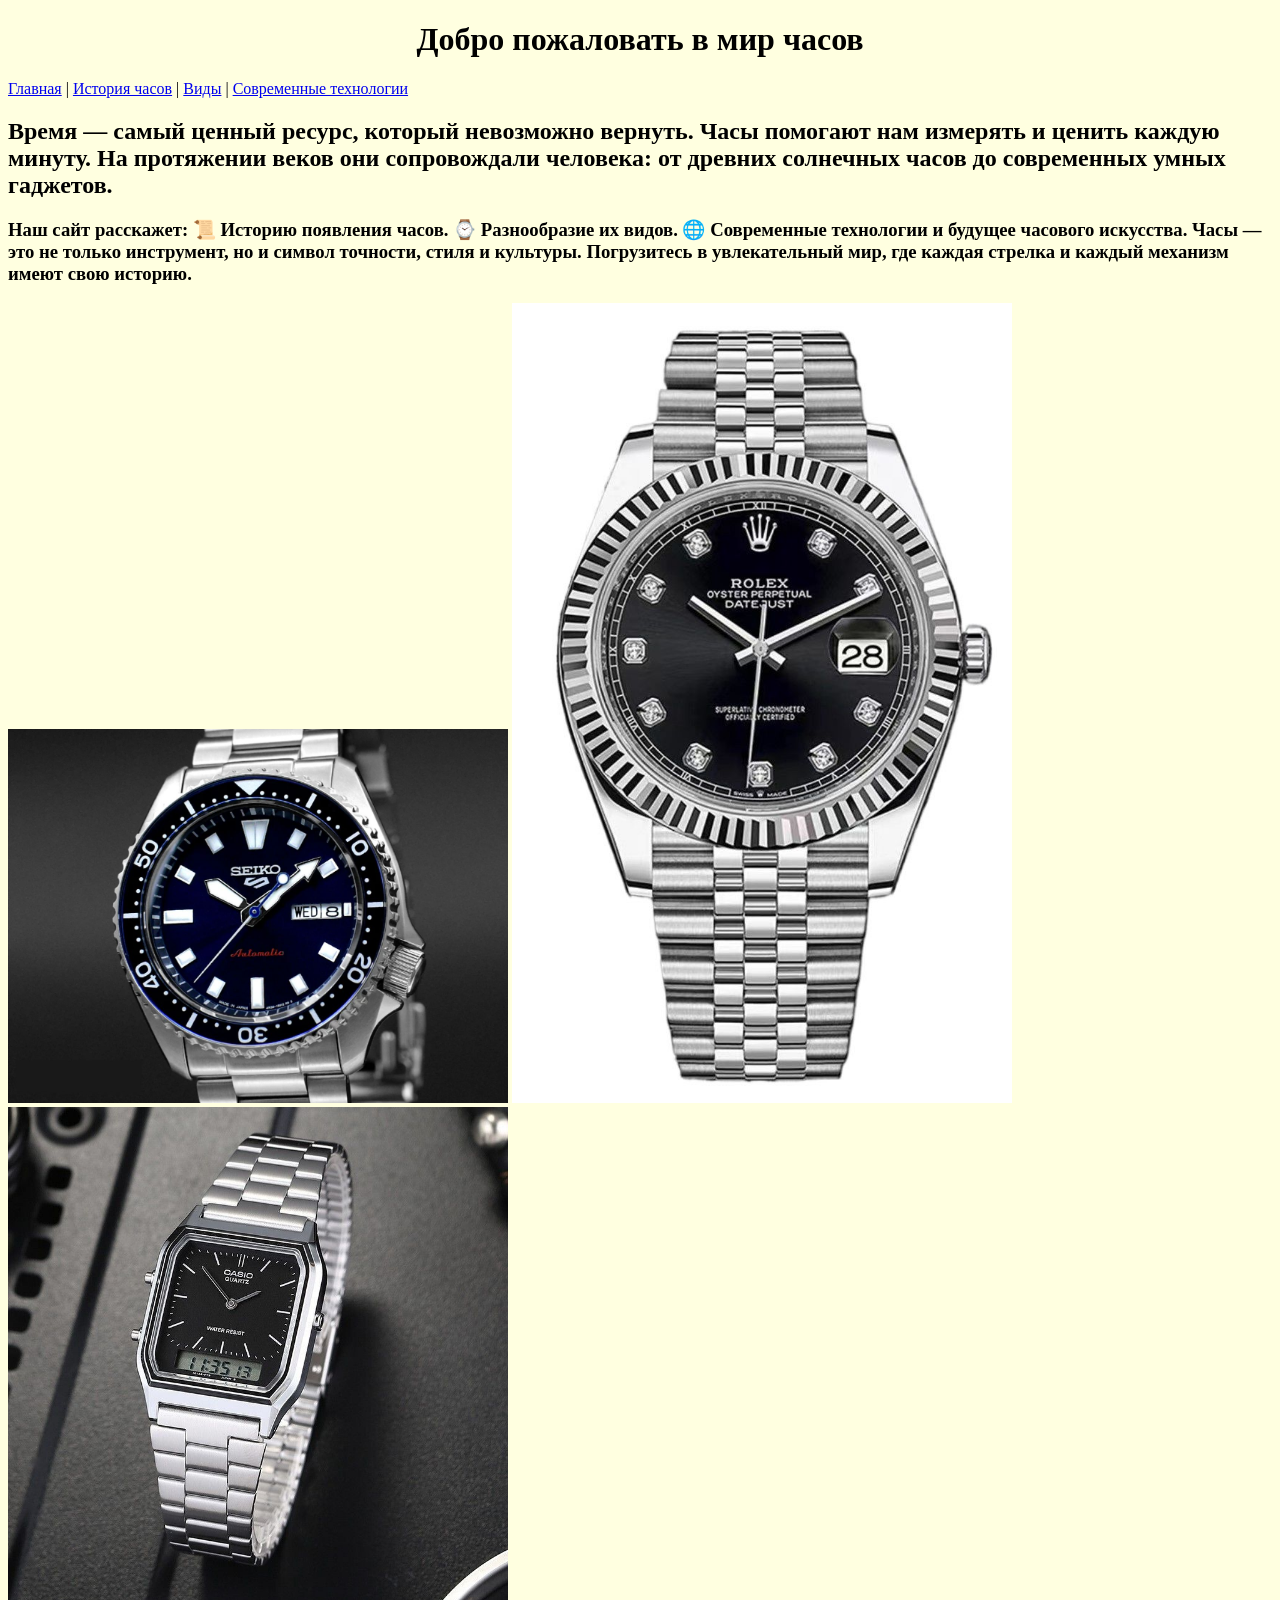
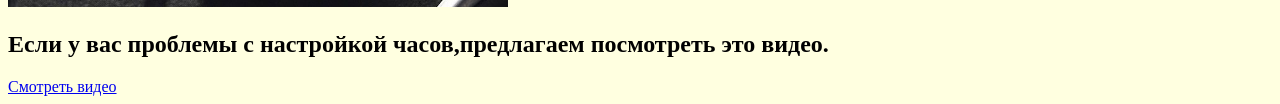
==== index.html @ 0489fb59 "Add files via upload" ====
<!DOCTYPE html>
<html>
<head>
  <title>МИР ЧАСОВ</title>
</head>
<body bgcolor="lightyellow">
  <h1 align="center">Добро пожаловать в мир часов</h1>
</body>


<p>

<a href="index.html">Главная</a> |
<a href="history.html">История часов</a> |
<a href="types.html">Виды</a> |
<a href="modern.html">Современные технологии</a></p>
<h2>Время — самый ценный ресурс, который невозможно вернуть. Часы помогают нам измерять и ценить каждую минуту.
На протяжении веков они сопровождали человека: от древних солнечных часов до современных умных гаджетов.</h2>
<h3>Наш сайт расскажет:

📜 Историю появления часов.

⌚ Разнообразие их видов.

🌐 Современные технологии и будущее часового искусства.

Часы — это не только инструмент, но и символ точности, стиля и культуры.
Погрузитесь в увлекательный мир, где каждая стрелка и каждый механизм имеют свою историю.</h3>
<img src="8242688724.jpg" alt="Картинка" width="500">
<img src="6892944487.jpg" alt="Картинка" width="500">
<img src="7306135700.jpg" alt="Картинка" width="500">



<h2>Если у вас проблемы с настройкой часов,предлагаем посмотреть это видео.</h2>
<a href="https://www.youtube.com/shorts/lGuPHiupX2g?feature=share
">Смотреть видео</a>
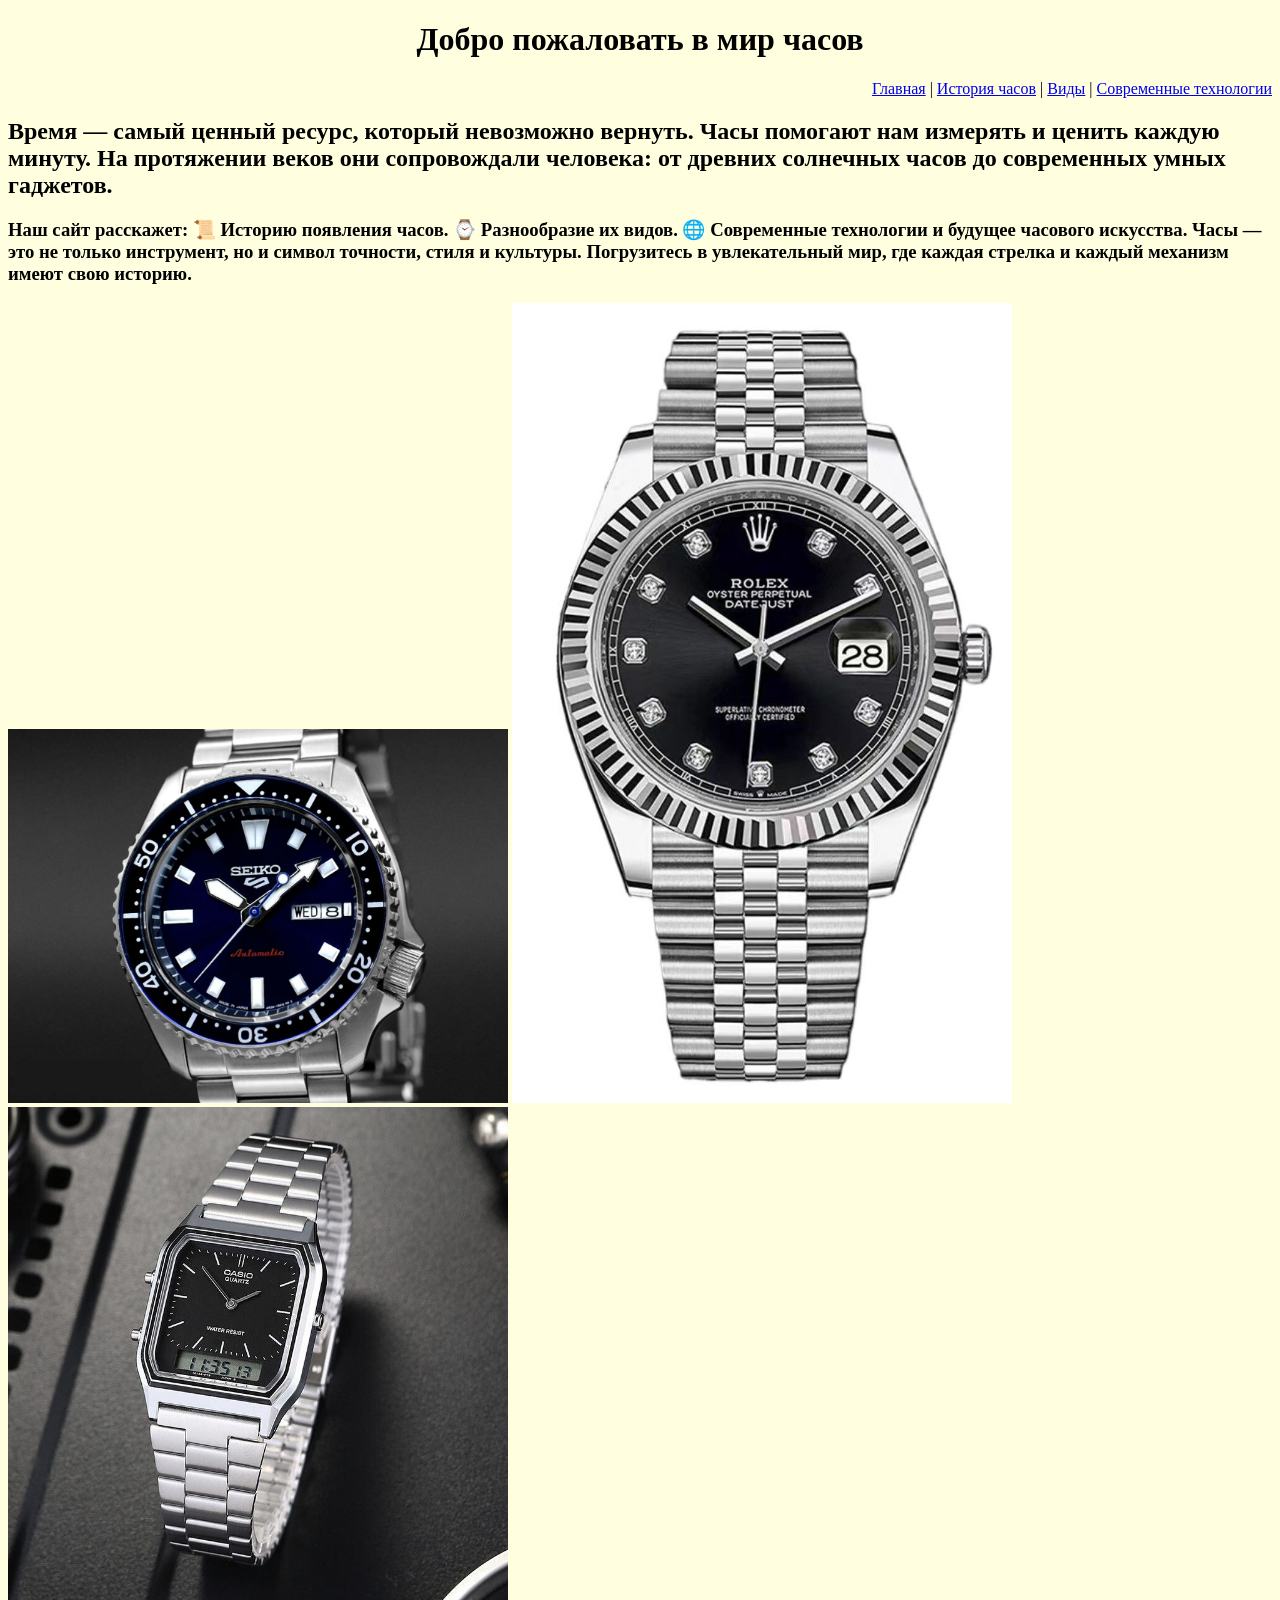
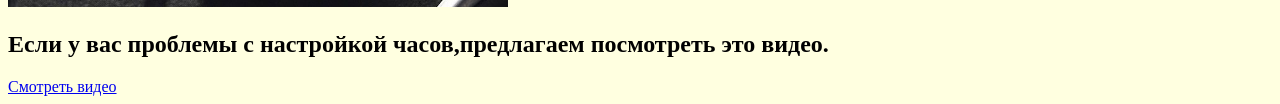
==== commit 29554272: "Update index.html" ====
--- a/index.html
+++ b/index.html
@@ -8,12 +8,13 @@
 </body>
 
 
-<p>
+<p style="text-align: right;">
 
 <a href="index.html">Главная</a> |
 <a href="history.html">История часов</a> |
 <a href="types.html">Виды</a> |
-<a href="modern.html">Современные технологии</a></p>
+<a href="modern.html">Современные технологии</a>
+</p>
 <h2>Время — самый ценный ресурс, который невозможно вернуть. Часы помогают нам измерять и ценить каждую минуту.
 На протяжении веков они сопровождали человека: от древних солнечных часов до современных умных гаджетов.</h2>
 <h3>Наш сайт расскажет:
